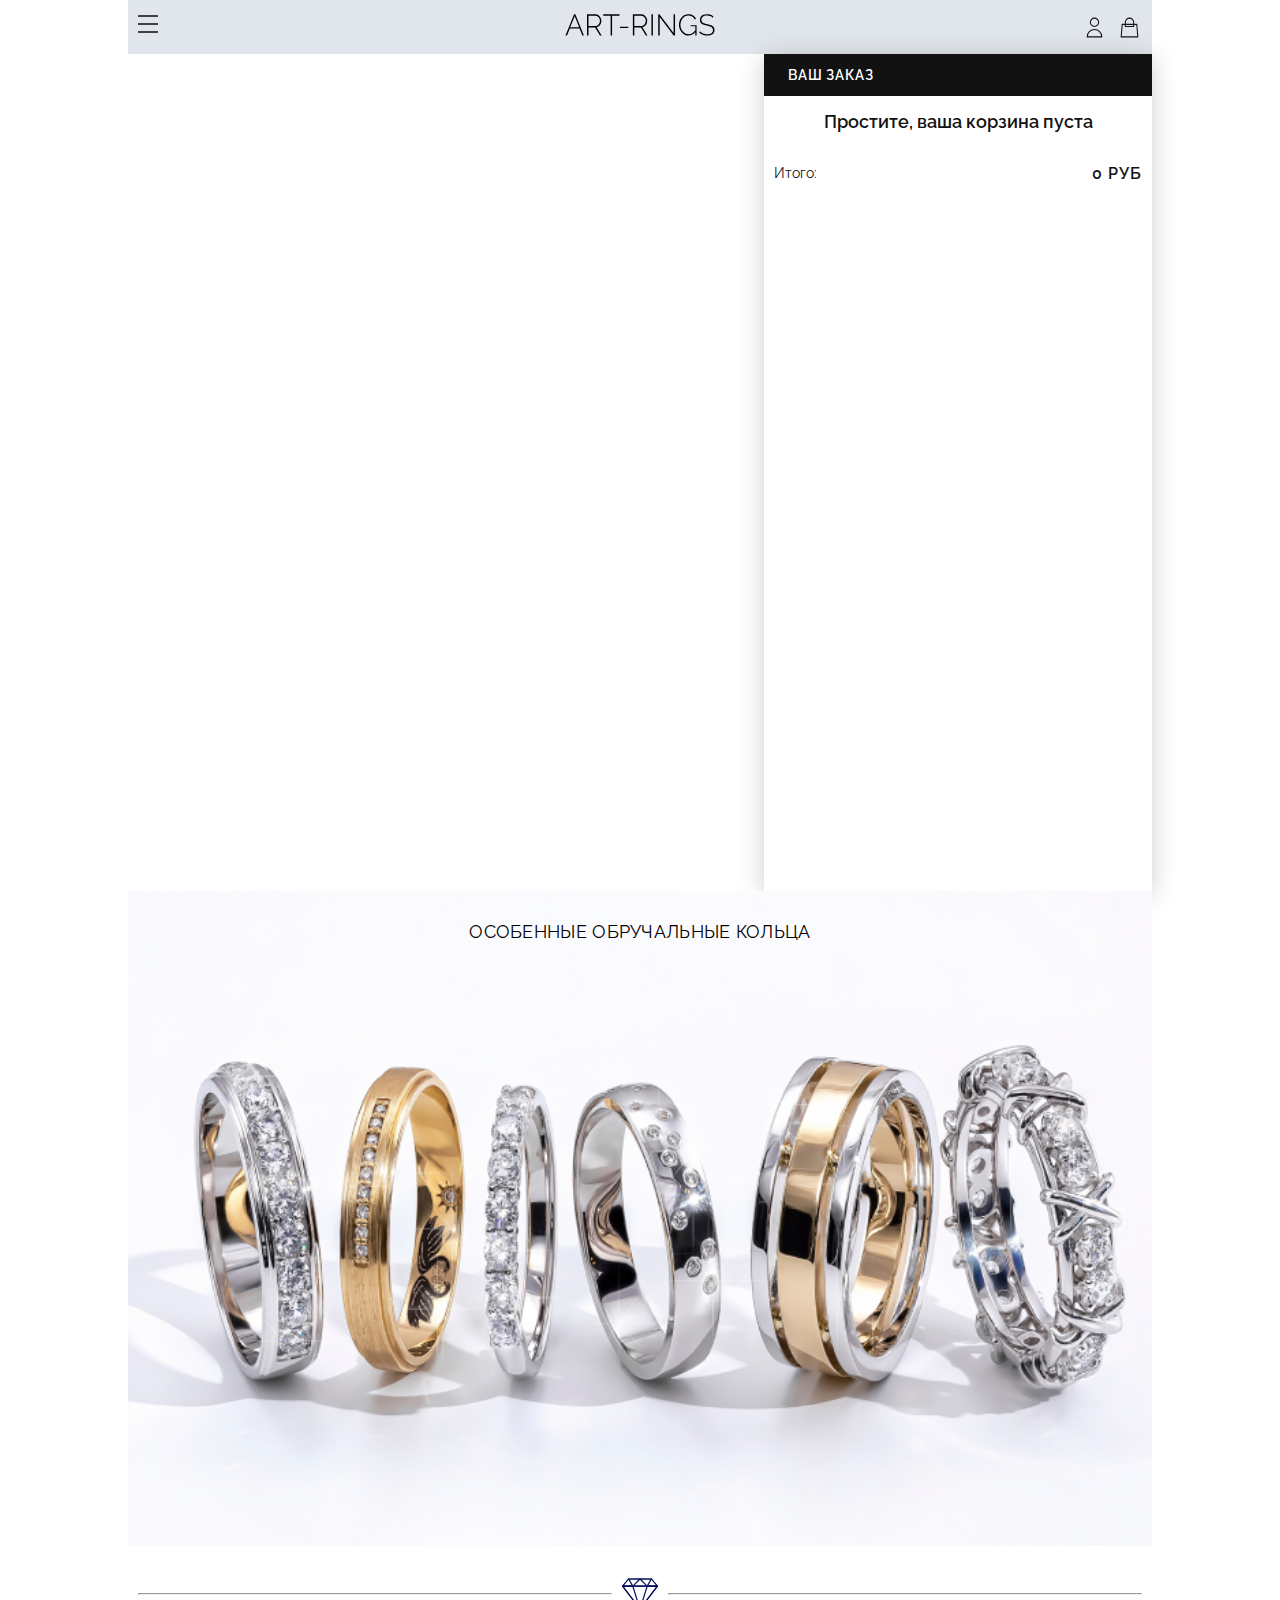
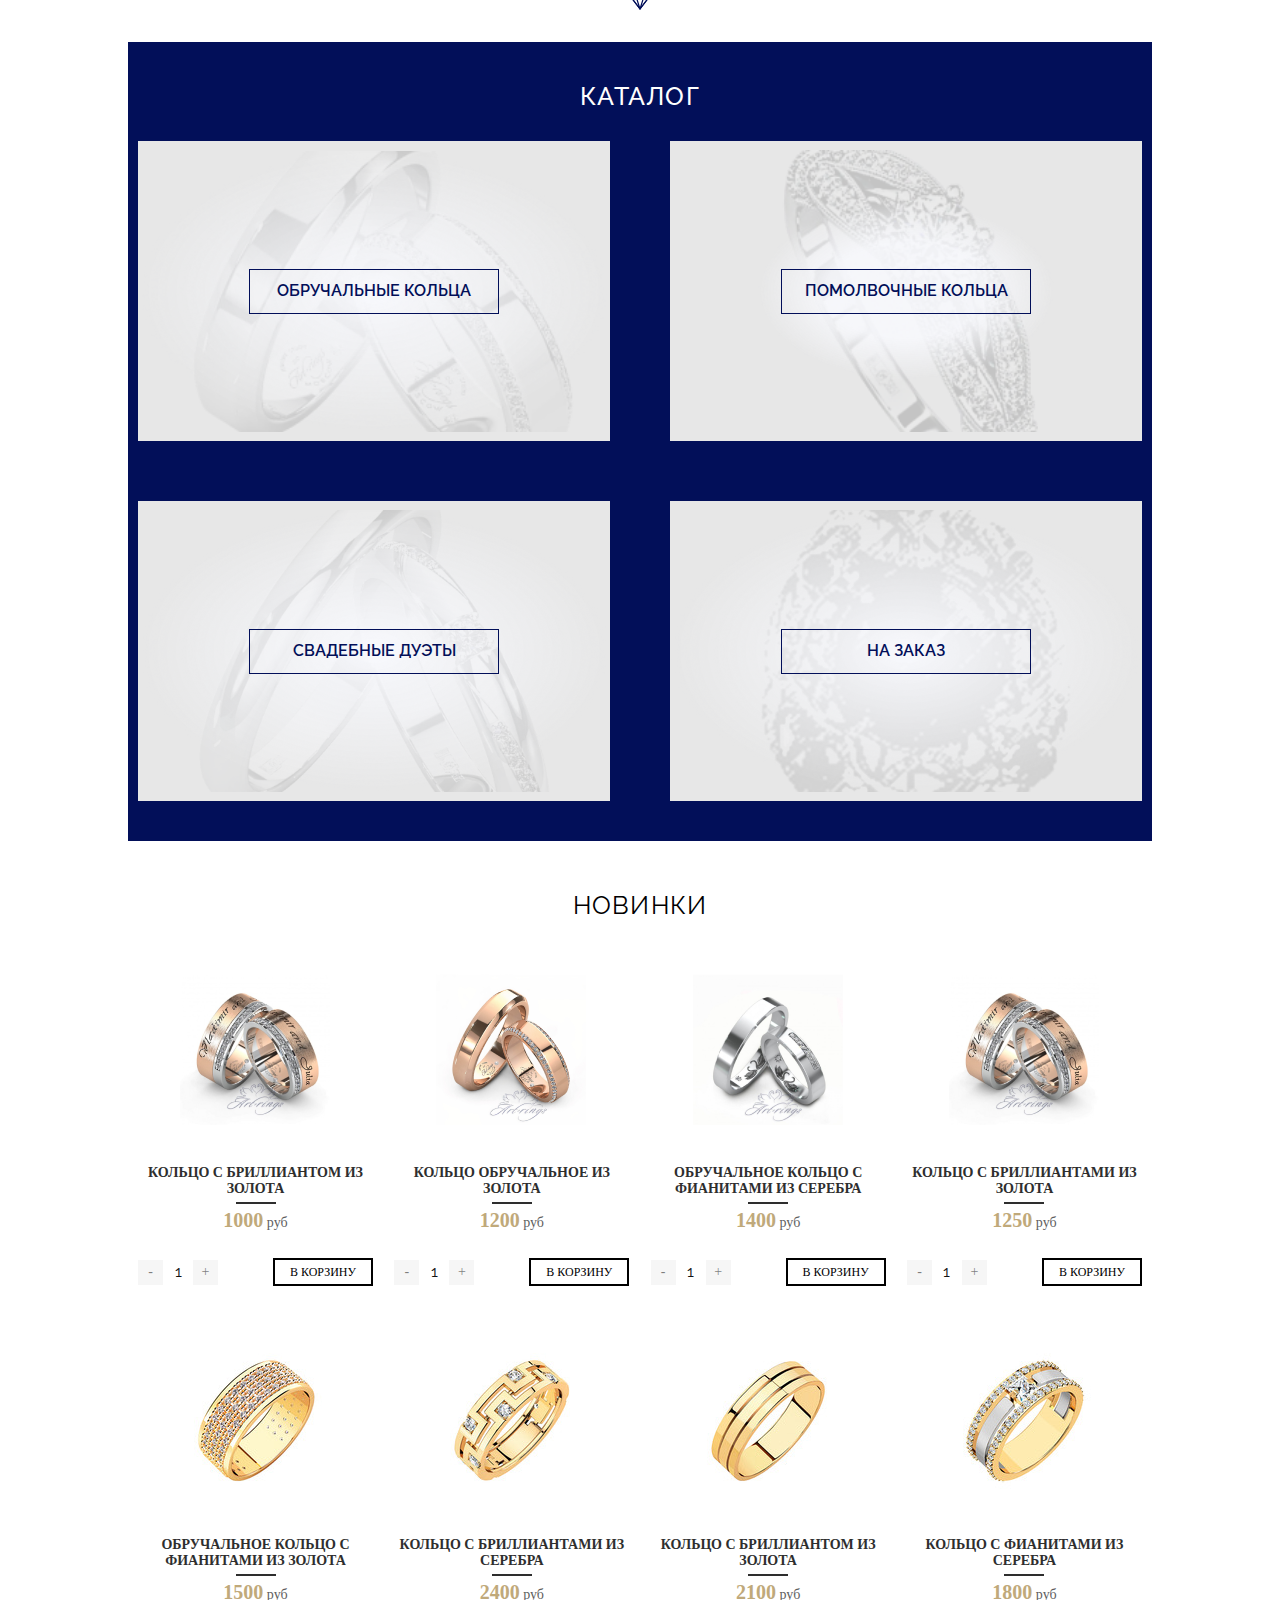
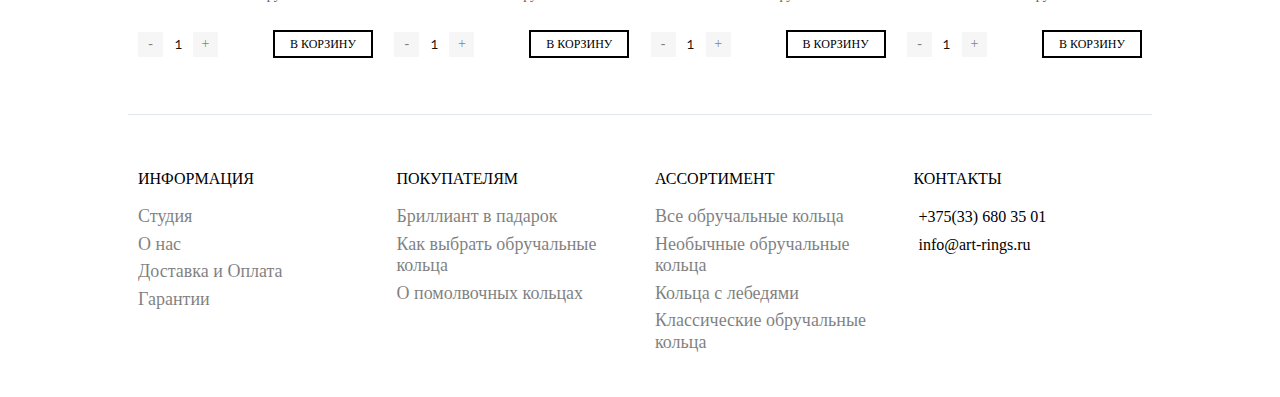
==== index.html @ 0808fa23 "creating a shopping cart" ====
<!DOCTYPE html>
<html lang="en">

<head>
    <meta charset="UTF-8">
    <meta http-equiv="X-UA-Compatible" content="IE=edge">
    <meta name="viewport" content="width=device-width, initial-scale=1.0">
    <title>Art-Rings</title>
    <link rel="stylesheet" href="css/normalize.css">
    <link rel="stylesheet" href="css/swiper-bundle.min.css">
    <link rel="stylesheet" href="css/index.css">
</head>

<body>
    <div class="wrapper">
        <header class="header">
            <div class="header__content">
                <div class="burger-menu">
                    <input id="menu-toggle" type="checkbox" />
                    <label class="menu-btn" for="menu-toggle">
                        <span></span>
                    </label>
                    <nav class="menubox">
                        <img src="img/icons/logoMenu.svg" alt="MenuLogo">
                        <ul>
                            <li><a class="menu-item" href="#">О нас</a></li>
                            <li><a class="menu-item" href="#">Доставка и оплата</a></li>
                            <li><a class="menu-item" href="#">Гарантии</a></li>
                            <li><a class="menu-item" href="#">Контакты</a></li>
                        </ul>
                    </nav>
                </div>
                <div class="header__item header__logo">
                    <img src="/img/icons/logo.svg" alt="Logo">
                </div>
                <div class="header__button">
                    <a href="##" class="user"></a>
                    <a href="##" class="cart"></a>
                </div>
            </div>
        </header>
        <main class="main">
            <div class="card__content">
                <h3 class="card__title">Ваш заказ</h3>
                <div class="card__body">
                    <p data-cart-empty class="cartEmpty">Простите, ваша корзина пуста</p>
                    <div class="card-wrapper">

                    </div>
                    <div class="card__total">
                        <p>Итого: </p><span class="total-price">0 руб</span>
                    </div>
                    <form action="#" id="order-form" class="card__checkout none">
                        <h3>Оформить заказ</h3>
                        <input type="text" placeholder="+375 (__) ___-__-__">
                        <button type="button" class="order__btn">Заказать</button>
                    </form>

                </div>
            </div>
            <div class="auto__form hidden form">
                <form class="auto__body form__body" action="POST">
                    <h2 class="form__title">Авторизация</h2>

                    <div class="input__error form_grup">
                        <input id="autoEmail" class="autoEmail form_input" placeholder=" " type="text">
                        <label for="autoEmail" class="form_label">Email</label>
                    </div>
                    <div class="input__error form_grup">
                        <input id="autoPwd" class="autoPwd form_input" placeholder=" " type="password">
                        <label for="autoPwd" class="form_label">Пароль</label>
                    </div>
                    <button class="btnReg form_button" id="btnAutoForm" type="button">Авторизоваться</button>
                    <button class="singUp form_button" id="singUp" type="button">Регистрация</button>
                </form>
            </div>
            <div class="reg__form hidden form">
                <form class="reg__body form__body" action="POST">
                    <h2 class="form__title">Регистрация</h2>

                    <div class="input__error form_grup">
                        <input id="regEmail" class="regEmail form_input" placeholder=" " type="text">
                        <label for="regEmail" class="form_label">Email</label>
                    </div>
                    <div class="input__error form_grup">
                        <input id="regName" class="regName form_input" placeholder=" " type="text">
                        <label for="regName" class="form_label">Имя</label>
                    </div>
                    <div class="input__error form_grup">
                        <input id="regTel" class="regTel form_input" placeholder=" " type="tel">
                        <label for="regTel" class="form_label">Телефон</label>
                    </div>
                    <div class="input__error form_grup">
                        <input id="regPwd" class="regPwd form_input" maxlength="18" placeholder=" " type="password">
                        <label for="regPwd" class="form_label">Пароль</label>
                    </div>
                    <div class="input__error form_grup">
                        <input id="regRepPwd" class="regRepPwd form_input" maxlength="18" placeholder=" " type="password">
                        <label for="regRepPwd" class="form_label">Пароль</label>
                    </div>
                    <div class="checkbox">
                        <input id="formAgreement" type="checkbox">
                        <label class="checkLabel" for="formAgreement">Я ознакомлен с </label><a href="#" class="link__condition" onclick="checkCondition()">Условием</a>
                    </div>
                    <button class="btnReg form_button" id="btnRegForm" type="button">Зарегистрироваться</button>
                </form>
            </div>
            <section class="hero">
                <h2>Oсобенные обручальные кольца</h2>
                <div class="swiper mySwiper">
                    <div class="swiper-wrapper">
                        <div class="swiper-slide">
                            <img src="img/slider/item1.jpg" alt="">
                        </div>
                        <div class="swiper-slide">
                            <img src="img/slider/item2.jpg" alt="">
                        </div>
                        <div class="swiper-slide">
                            <img src="img/slider/item3.jpg" alt="">
                        </div>
                        <div class="swiper-slide">
                            <img src="img/slider/item4.jpg" alt="">
                        </div>
                        <div class="swiper-slide">
                            <img src="img/slider/item5.jpg" alt="">
                        </div>
                    </div>
                    <div class="swiper-pagination"></div>
                </div>
            </section>
            <section class="catalog">
                <div class="catalog__briliant">
                    <hr>
                    <img src="/img/icons/briliant.svg" alt="">
                    <hr>
                </div>
                <div class="catalog__content">
                    <h2>каталог</h2>
                    <div id="catalog" class="catalog__block"></div>
                </div>
            </section>
            <section class="product">
                <div class="product__content">
                    <h2>НОВИНКИ</h2>
                    <div class="product__block" id="product"></div>
                </div>
            </section>
        </main>
        <footer class="footer">
            <div class="footer__content">
                <div class="footer__item">
                    <h2>ИНФОРМАЦИЯ</h2>
                    <ul>
                        <li> <a href="##">Студия</a></li>
                        <li> <a href="##">О нас</a></li>
                        <li> <a href="##">Доставка и Оплата</a></li>
                        <li> <a href="##">Гарантии</a></li>
                    </ul>
                </div>
                <div class="footer__item">
                    <h2>ПОКУПАТЕЛЯМ</h2>
                    <ul>
                        <li> <a href="##">Бриллиант в падарок</a> </li>
                        <li> <a href="##">Как выбрать обручальные кольца</a> </li>
                        <li> <a href="##">О помолвочных кольцах</a> </li>
                    </ul>
                </div>
                <div class="footer__item">
                    <h2>АССОРТИМЕНТ</h2>
                    <ul>
                        <li> <a href="##">Все обручальные кольца</a> </li>
                        <li> <a href="##">Необычные обручальные кольца</a> </li>
                        <li> <a href="##">Кольца с лебедями</a> </li>
                        <li> <a href="##">Классические обручальные кольца</a> </li>
                    </ul>
                </div>
                <div class="footer__item">
                    <h2>КОНТАКТЫ</h2>
                    <p>+375(33) 680 35 01</p>
                    <p>info@art-rings.ru</p>
                </div>
            </div>
        </footer>
    </div>

    <script src="js/jquery.min.js"></script>
    <script src="js/jquery.maskedinput.min.js"></script>
    <script src="js/valid.js"></script>
    <script src="components/catalog-item/cart-item.js"></script>
    <script src="components/catalog-item/catalog-item.js"></script>
    <script src="js/swiper-bundle.min.js"></script>
    <script src="js/counter.js"></script>
    <script src="js/cart.js"></script>
    <script src="js/toogleCartStatus.js"></script>
    <script src="/js/cartCalcPrice.js"></script>
    <script src="js/main.js"></script>
    <script>
        var swiper = new Swiper(".mySwiper", {
            spaceBetween: 30,
            centeredSlides: true,
            autoplay: {
                delay: 2500,
                disableOnInteraction: false,
            },
            pagination: {
                el: ".swiper-pagination",
                clickable: true,
                dynamicBullets: true,
            },
            navigation: {
                nextEl: ".swiper-button-next",
                prevEl: ".swiper-button-prev",
            },
        });
    </script>
</body>

</html>
---- css/index.css ----
@import url("https://fonts.googleapis.com/css2?family=Raleway&family=Spartan:wght@400;500&display=swap");
.card__content {
  max-width: 388px;
  height: 93vh;
  width: 100%;
  background: white;
  -webkit-box-shadow: 0px 4px 24px rgba(0, 0, 0, 0.2);
          box-shadow: 0px 4px 24px rgba(0, 0, 0, 0.2);
  margin-left: auto;
}

.card__content .card__title {
  background: #121212;
  font-family: 'Raleway', sans-serif;
  font-style: normal;
  font-weight: 600;
  font-size: 14px;
  line-height: 22px;
  letter-spacing: 0.06em;
  text-transform: uppercase;
  color: #ffffff;
  padding: 10px 0 10px 24px;
}

.card__content .card__body {
  padding: 5px 10px;
}

.card__content .card__info {
  display: -webkit-box;
  display: -ms-flexbox;
  display: flex;
  margin-top: 20px;
}

.card__content .card__info img {
  height: 104px;
}

.card__content .card__about {
  display: -webkit-box;
  display: -ms-flexbox;
  display: flex;
  -webkit-box-orient: vertical;
  -webkit-box-direction: normal;
      -ms-flex-direction: column;
          flex-direction: column;
  -webkit-box-pack: justify;
      -ms-flex-pack: justify;
          justify-content: space-between;
  padding: 12px 0;
  width: 100%;
}

.card__content .card__about p {
  font-family: 'Raleway', sans-serif;
  font-style: normal;
  font-weight: 400;
  font-size: 14px;
  line-height: 22px;
  color: #121212;
  opacity: 0.6;
}

.card__content .card__about .card__block-btn {
  display: -webkit-box;
  display: -ms-flexbox;
  display: flex;
}

.card__content .card__about .card__kol {
  text-align: center;
  width: 30px;
  font-style: normal;
  font-weight: 400;
  font-size: 16px;
  line-height: 22px;
  font-family: 'Raleway', sans-serif;
  color: #121212;
}

.card__content .card__about .card__about-btn {
  width: 25px;
  height: 25px;
  border: none;
  opacity: 0.5;
  -webkit-transition: all 0.2s ease;
  transition: all 0.2s ease;
}

.card__content .card__about .card__about-btn:hover {
  opacity: 1;
}

.card__content .card__about .card__block {
  display: -webkit-box;
  display: -ms-flexbox;
  display: flex;
  -webkit-box-pack: justify;
      -ms-flex-pack: justify;
          justify-content: space-between;
  -webkit-box-align: center;
      -ms-flex-align: center;
          align-items: center;
}

.card__content .card__about .delete {
  background: url(../img/icons/del.svg) center no-repeat;
  background-size: contain;
  width: 25px;
  height: 25px;
  border: none;
}

.card__content .card__about .card__about-price {
  font-style: normal;
  font-weight: 700;
  font-size: 14px;
  line-height: 22px;
  font-family: 'Raleway', sans-serif;
  color: #121212;
}

.card__content .cartEmpty {
  font-family: 'Raleway', sans-serif;
  font-style: normal;
  font-weight: 600;
  font-size: 18px;
  text-align: center;
  color: #121212;
  padding: 10px 0;
}

.card__content .card__total {
  display: -webkit-box;
  display: -ms-flexbox;
  display: flex;
  -webkit-box-pack: justify;
      -ms-flex-pack: justify;
          justify-content: space-between;
  margin-top: 20px;
}

.card__content .card__total p {
  font-family: 'Raleway', sans-serif;
  font-style: normal;
  font-weight: 400;
  font-size: 14px;
  line-height: 22px;
  color: #121212;
}

.card__content .card__total span {
  font-family: 'Raleway', sans-serif;
  font-style: normal;
  font-weight: 600;
  font-size: 16px;
  line-height: 24px;
  text-align: right;
  letter-spacing: 0.06em;
  text-transform: uppercase;
  color: #121212;
}

.card__content h3 {
  font-family: 'Spartan';
  font-style: normal;
  font-weight: 600;
  font-size: 12px;
  line-height: 18px;
  letter-spacing: 0.06em;
  text-transform: uppercase;
  color: #121212;
}

.card__content input {
  background: #F8F8F8;
  border: none;
  padding: 10px;
  margin-top: 10px;
}

.card__content .order__btn {
  border-radius: 5px;
  border: none;
  width: 150px;
  padding: 10px 25px;
  margin-top: 20px;
  cursor: pointer;
  font-family: 'Spartan';
  font-size: 13px;
  letter-spacing: 0.06em;
  text-transform: uppercase;
  color: #f3f3f3;
  opacity: 0.9;
  background: #121212;
  -webkit-transition: all 0.2s ease-in;
  transition: all 0.2s ease-in;
}

.card__content .order__btn:hover {
  background: #505050;
}

.card__checkout {
  margin-top: 50px;
  display: -webkit-box;
  display: -ms-flexbox;
  display: flex;
  -webkit-box-orient: vertical;
  -webkit-box-direction: normal;
      -ms-flex-direction: column;
          flex-direction: column;
}

.wrapper {
  display: -webkit-box;
  display: -ms-flexbox;
  display: flex;
  -webkit-box-orient: vertical;
  -webkit-box-direction: normal;
      -ms-flex-direction: column;
          flex-direction: column;
  min-height: 100%;
  max-width: 1024px;
  margin: 0 auto;
}

.lock {
  overflow-y: hidden;
}

.none {
  display: none;
}

.hidden {
  opacity: 0;
  visibility: hidden;
}

.header {
  width: 100%;
}

.header .header__content {
  background: #9eafc250;
  display: -webkit-box;
  display: -ms-flexbox;
  display: flex;
  -webkit-box-pack: justify;
      -ms-flex-pack: justify;
          justify-content: space-between;
  -webkit-box-align: center;
      -ms-flex-align: center;
          align-items: center;
  padding: 5px 10px;
}

.header .burger-menu {
  width: 60px;
}

.header .burger-menu .menu-btn {
  display: block;
  width: 26px;
  height: 26px;
  cursor: pointer;
  z-index: 5;
}

.header .burger-menu img {
  width: 130px;
}

.header .burger-menu .menu-btn > span,
.header .burger-menu .menu-btn > span::before,
.header .burger-menu .menu-btn > span::after {
  display: block;
  position: absolute;
  width: 20px;
  height: 2px;
  background-color: #414141;
  -webkit-transition-duration: .25s;
          transition-duration: .25s;
  z-index: 5;
}

.header .burger-menu .menu-btn > span::before {
  content: '';
  top: -8px;
}

.header .burger-menu .menu-btn > span::after {
  content: '';
  top: 8px;
}

.header .burger-menu .menubox {
  display: -webkit-box;
  display: -ms-flexbox;
  display: flex;
  -webkit-box-orient: vertical;
  -webkit-box-direction: normal;
      -ms-flex-direction: column;
          flex-direction: column;
  -webkit-box-align: center;
      -ms-flex-align: center;
          align-items: center;
  position: fixed;
  visibility: hidden;
  top: 0;
  left: -100%;
  width: 100%;
  height: 100%;
  margin: 0;
  padding: 50px 0 80px;
  list-style: none;
  background-color: #ECEFF1;
  -webkit-box-shadow: 1px 0px 6px rgba(0, 0, 0, 0.2);
          box-shadow: 1px 0px 6px rgba(0, 0, 0, 0.2);
  -webkit-transition-duration: .25s;
          transition-duration: .25s;
  z-index: 4;
}

.header .burger-menu ul {
  padding: 20px 0;
}

.header .burger-menu .menu-item {
  display: block;
  padding: 12px 24px;
  color: #333;
  font-size: 22px;
  font-weight: 500;
  text-decoration: none;
  -webkit-transition-duration: .25s;
          transition-duration: .25s;
  text-align: center;
  font-family: 'Raleway', sans-serif;
}

.header .burger-menu #menu-toggle {
  opacity: 0;
}

.header .burger-menu #menu-toggle:checked ~ .menu-btn > span {
  -webkit-transform: rotate(45deg);
          transform: rotate(45deg);
}

.header .burger-menu #menu-toggle:checked ~ .menu-btn > span::before {
  top: 0;
  -webkit-transform: rotate(0);
          transform: rotate(0);
}

.header .burger-menu #menu-toggle:checked ~ .menu-btn > span::after {
  top: 0;
  -webkit-transform: rotate(90deg);
          transform: rotate(90deg);
}

.header .burger-menu #menu-toggle:checked ~ .menubox {
  visibility: visible;
  left: 0;
}

.header .header__logo img {
  width: 150px;
}

.header .header__button {
  width: 60px;
  display: -webkit-box;
  display: -ms-flexbox;
  display: flex;
  -webkit-box-align: center;
      -ms-flex-align: center;
          align-items: center;
  -webkit-box-pack: end;
      -ms-flex-pack: end;
          justify-content: flex-end;
}

.header .header__button a {
  display: inline-block;
  width: 25px;
  height: 25px;
  background: none;
  border: none;
  cursor: pointer;
}

.header .header__button .user {
  margin-right: 10px;
  background: url(../img/icons/user.svg) center no-repeat;
  background-size: contain;
}

.header .header__button .cart {
  background: url(../img/icons/bag.svg) center no-repeat;
  background-size: contain;
}

.main {
  -webkit-box-flex: 1;
      -ms-flex: 1 1 auto;
          flex: 1 1 auto;
  width: 100%;
  margin: 0 auto;
}

.main .form {
  position: fixed;
  top: 0;
  left: 0;
  width: 100%;
  height: 100%;
  background-color: rgba(0, 0, 0, 0.9);
  display: -webkit-box;
  display: -ms-flexbox;
  display: flex;
  -webkit-box-align: center;
  -ms-flex-align: center;
  align-items: center;
  -webkit-box-pack: center;
  -ms-flex-pack: center;
  justify-content: center;
  -webkit-transition: 0.3s;
  transition: 0.3s;
  padding: 0 10px;
  z-index: 7;
  margin: auto;
}

.main .form__body {
  max-width: 340px;
  width: 100%;
  padding: 32px;
  border-radius: 10px;
  -webkit-box-shadow: 0 4px 16px #d1d1d1;
          box-shadow: 0 4px 16px #d1d1d1;
  font-family: sans-serif;
  letter-spacing: 1px;
  background: #e4e4e4;
}

.main .form__title {
  padding: 0 0 30px 0;
  color: #272727;
  letter-spacing: 1px;
  text-shadow: 1px 1px 0px rgba(218, 218, 218, 0.25);
  font-size: 28px;
  text-align: center;
}

.main .form_input {
  width: 100%;
  padding: 0 0 5px 0;
  border: none;
  border-bottom: 1.5px solid #272727;
  background-color: transparent;
  outline: none;
  font-size: 17px;
  -webkit-transition: 0.3s;
  transition: 0.3s;
}

.main .form_input:focus {
  border-bottom: 1px solid #1a73a8;
}

.main .form_grup {
  position: relative;
  margin-bottom: 30px;
}

.main .form_label {
  position: absolute;
  top: 0;
  left: 0;
  z-index: 1;
  color: #272727;
  -webkit-transition: 0.3s;
  transition: 0.3s;
}

.main .form_input:focus ~ .form_label,
.main .form_input:not(:placeholder-shown) ~ .form_label {
  top: -18px;
  font-size: 12px;
  color: #4b4b4b;
}

.main .checkbox {
  display: -webkit-box;
  display: -ms-flexbox;
  display: flex;
  -webkit-box-align: center;
      -ms-flex-align: center;
          align-items: center;
  margin-bottom: 30px;
  width: 270px;
}

.main input[type="checkbox"] {
  display: none;
}

.main .checkLabel {
  display: -webkit-box;
  display: -ms-flexbox;
  display: flex;
  -webkit-box-align: center;
      -ms-flex-align: center;
          align-items: center;
  font-size: 16px;
  cursor: pointer;
  position: relative;
  color: #272727;
  margin-left: 27px;
  margin-right: 5px;
}

.main .link__condition {
  color: #0071f0;
  -webkit-transition: color 0.2s ease-in-out;
  transition: color 0.2s ease-in-out;
  font-size: 16px;
  font-weight: 600;
  margin-left: 5px;
  padding-bottom: 2px;
  position: relative;
}

.main .checkLabel::before {
  content: "";
  position: absolute;
  display: -webkit-inline-box;
  display: -ms-inline-flexbox;
  display: inline-flex;
  -webkit-box-align: start;
      -ms-flex-align: start;
          align-items: flex-start;
  width: 16px;
  height: 16px;
  background: white;
  left: -24px;
  border-radius: 2px;
  border: 3px solid #8983dd;
  background-repeat: no-repeat;
  background-position: center center;
  -webkit-transition: all 0.3s ease;
  transition: all 0.3s ease;
}

.main input[type=checkbox]:checked + .checkLabel::before {
  content: "";
  border-color: #0071f0;
  background-color: #0071f0;
  background-image: url(../img/icons/tick-mark.png);
  background-size: cover;
}

.main .checkbox._error .checkLabel::before {
  -webkit-box-shadow: 0 0 4px 2px #e45151;
          box-shadow: 0 0 4px 2px #e45151;
  border: 3px solid #e45151;
}

.main .form_button {
  width: 100%;
  padding: 10px 20px;
  border: none;
  border-radius: 5px;
  font-family: sans-serif;
  letter-spacing: 1px;
  font-size: 16xp;
  color: #fff;
  background-color: #0071f0;
  outline: none;
  cursor: pointer;
  -webkit-transition: 0.3s;
  transition: 0.3s;
  margin-top: 0px;
}

.main .form_button:focus,
.main .form_button:hover {
  background-color: rgba(0, 113, 240, 0.7);
}

.main .form .singUp {
  margin-top: 15px;
  background-color: #757575;
}

.main .form .singUp:hover,
.main .form .singUp:focus {
  background-color: rgba(117, 117, 117, 0.7);
}

.main .message {
  color: #ec5f5f;
  font-size: 14px;
  padding: 5px 0;
}

.main .hero {
  padding: 30px 0 0;
  height: 100%;
  background: url(../img/mainbg.png) center no-repeat;
  background-size: cover;
  height: 655px;
}

.main .hero h2 {
  text-align: center;
  font-family: Raleway;
  font-style: normal;
  font-weight: normal;
  font-size: 18px;
  line-height: 22px;
  letter-spacing: 0.3px;
  text-transform: uppercase;
  color: #000000;
  margin-bottom: 20px;
}

.main .hero .swiper {
  width: 100%;
  height: 100%;
  display: none;
}

.main .hero .swiper-wrapper {
  width: 100%;
}

.main .hero .swiper-slide {
  text-align: center;
  font-size: 18px;
  background: #fff;
  display: -webkit-box;
  display: -ms-flexbox;
  display: flex;
  -webkit-box-pack: center;
  -ms-flex-pack: center;
  justify-content: center;
  -webkit-box-align: center;
  -ms-flex-align: center;
  align-items: center;
}

.main .hero .swiper-pagination-bullet {
  background: #d30707;
  opacity: 1;
}

.main .hero .swiper-pagination-bullet-active {
  background: white;
}

.main .hero .swiper-slide img {
  display: block;
  width: 400px;
  height: 400px;
  -o-object-fit: cover;
     object-fit: cover;
}

@media all and (max-width: 415px) {
  .main .hero .swiper {
    display: block;
    height: 300px !important;
  }
}

.main .catalog .catalog__briliant {
  display: -webkit-box;
  display: -ms-flexbox;
  display: flex;
  -webkit-box-pack: center;
      -ms-flex-pack: center;
          justify-content: center;
  -webkit-box-align: center;
      -ms-flex-align: center;
          align-items: center;
  margin-top: 30px;
  padding: 0 10px;
}

.main .catalog .catalog__briliant hr {
  height: 0.5px;
  background: black;
  width: 100%;
}

.main .catalog .catalog__briliant img {
  padding: 0 10px;
}

.main .catalog .catalog__content {
  padding: 40px 0;
  margin-top: 30px;
  background: #020F59;
}

.main .catalog .catalog__content h2 {
  font-family: 'Raleway', sans-serif;
  font-style: normal;
  font-weight: 500;
  font-size: 25px;
  line-height: 29px;
  text-align: center;
  letter-spacing: 0.05em;
  color: #FFFFFF;
  text-transform: uppercase;
  margin-bottom: 30px;
}

.main .catalog .catalog__content .catalog__block {
  display: -ms-grid;
  display: grid;
  -ms-grid-columns: (minmax(300px, 1fr))[auto-fit];
      grid-template-columns: repeat(auto-fit, minmax(300px, 1fr));
  gap: 60px;
  padding: 0 10px;
}

.main .catalog .catalog__content .catalog__block .catalog__item {
  height: 300px;
  display: -webkit-box;
  display: -ms-flexbox;
  display: flex;
}

.main .catalog .catalog__content .catalog__block .catalog__item .catalog__btn {
  margin: auto;
  height: 45px;
  width: 250px;
  border: 1px solid #020F59;
  display: -webkit-box;
  display: -ms-flexbox;
  display: flex;
  -webkit-box-align: center;
      -ms-flex-align: center;
          align-items: center;
  -webkit-box-pack: center;
      -ms-flex-pack: center;
          justify-content: center;
  font-family: 'Raleway', sans-serif;
  font-weight: 600;
  font-size: 16px;
  line-height: 22px;
  color: #020F59;
  -webkit-transition: all 0.3s ease;
  transition: all 0.3s ease;
}

.main .catalog .catalog__content .catalog__block .catalog__item .catalog__btn:hover {
  background: #2F41AA;
  color: #FFFFFF;
}

.main .product {
  padding: 50px 0 0;
}

.main .product h2 {
  font-family: Raleway;
  font-style: normal;
  font-weight: normal;
  font-size: 25px;
  line-height: 29px;
  text-align: center;
  letter-spacing: 0.05em;
  color: #000000;
}

.main .product .product__content .product__block {
  display: -ms-grid;
  display: grid;
  -ms-grid-columns: (minmax(160px, 235px))[auto-fill];
      grid-template-columns: repeat(auto-fill, minmax(160px, 235px));
  -webkit-box-pack: justify;
      -ms-flex-pack: justify;
          justify-content: space-between;
  gap: 10px;
  padding: 0 10px;
  margin-top: 30px;
}

.main .product .product__content .product-wrap {
  min-width: 160px;
  width: 100%;
  margin: 0 auto;
  background: white;
  padding: 0 0 20px;
  text-align: center;
  font-size: 14px;
  display: -webkit-box;
  display: -ms-flexbox;
  display: flex;
  -webkit-box-orient: vertical;
  -webkit-box-direction: normal;
      -ms-flex-direction: column;
          flex-direction: column;
  -webkit-box-align: center;
      -ms-flex-align: center;
          align-items: center;
  -webkit-box-pack: justify;
      -ms-flex-pack: justify;
          justify-content: space-between;
  position: relative;
}

.main .product .product__content .product-item {
  position: relative;
  overflow: hidden;
  height: 200px;
  display: -webkit-box;
  display: -ms-flexbox;
  display: flex;
}

.main .product .product__content .product-wrap img {
  margin: auto;
}

.main .product .product__content .product-title {
  color: #5e5e5e;
}

.main .product .product__content .product-title a {
  text-decoration: none;
  color: #2e2e2e;
  font-weight: 600;
  margin: 15px 0 5px;
  padding-bottom: 7px;
  display: block;
  position: relative;
  -webkit-transition: .3s ease-in-out;
  transition: .3s ease-in-out;
  text-transform: uppercase;
}

.main .product .product__content .product-title a:after {
  content: "";
  position: absolute;
  width: 40px;
  height: 2px;
  background: #2e2e2e;
  left: 50%;
  margin-left: -20px;
  bottom: 0;
  -webkit-transition: .3s ease-in-out;
  transition: .3s ease-in-out;
}

.main .product .product__content .product-title a:hover {
  color: #c0a97a;
}

.main .product .product__content .product-title:hover a:after {
  background: #c0a97a;
}

.main .product .product__content .product-price {
  font-size: 20px;
  color: #c0a97a;
  font-weight: 700;
}

.main .product .product__content .product__footer {
  display: -webkit-box;
  display: -ms-flexbox;
  display: flex;
  -webkit-box-pack: justify;
      -ms-flex-pack: justify;
          justify-content: space-between;
  -webkit-box-align: center;
      -ms-flex-align: center;
          align-items: center;
  width: 100%;
  margin-top: 20px;
}

.main .product .product__content .counter-wrapper {
  display: -webkit-box;
  display: -ms-flexbox;
  display: flex;
  -webkit-box-align: center;
      -ms-flex-align: center;
          align-items: center;
}

.main .product .product__content .counter-wrapper .items__control {
  width: 25px;
  height: 25px;
  border: none;
  opacity: 0.5;
  -webkit-transition: all 0.2s ease;
  transition: all 0.2s ease;
}

.main .product .product__content .counter-wrapper .items__control:hover {
  opacity: 1;
}

.main .product .product__content .items__current {
  text-align: center;
  width: 30px;
  font-style: normal;
  font-weight: 400;
  font-size: 16px;
  line-height: 22px;
  font-family: 'Raleway', sans-serif;
  color: #121212;
}

.main .product .product__content .button {
  text-decoration: none;
  color: #000000;
  font-size: 12px;
  width: 140px;
  height: 40px;
  line-height: 40px;
  border: 2px solid #000000;
  -webkit-transition: .3s ease-in-out;
  transition: .3s ease-in-out;
  text-transform: uppercase;
  padding: 5px 15px;
}

.main .product .product__content .button:hover {
  background: black;
  border: 2px solid #000000;
  color: #FFFFFF;
}

.footer {
  margin-top: 30px;
  border-top: 1px solid #9eafc250;
}

.footer h2 {
  font-weight: 300;
  font-size: 16px;
  padding: 15px 0;
  color: #000000;
}

.footer .footer__content {
  display: -ms-grid;
  display: grid;
  -ms-grid-columns: (minmax(200px, 1fr))[auto-fit];
      grid-template-columns: repeat(auto-fit, minmax(200px, 1fr));
  grid-gap: 30px;
  padding: 40px 10px;
}

.footer .footer__content ul li {
  padding: 3px 0;
}

.footer .footer__content ul li a {
  font-weight: 300;
  font-size: 18px;
  line-height: 120%;
  color: #000000;
  opacity: 0.5;
  -webkit-transition: all 0.3s ease;
  transition: all 0.3s ease;
}

.footer .footer__content ul li a:hover {
  opacity: 1;
}

.footer .footer__content p {
  padding: 5px;
}

@media screen and (max-width: 825px) {
  .footer .footer__item {
    text-align: center;
  }
}

@media all and (max-width: 501px) {
  .main .product .product__content .product__block {
    display: -ms-grid;
    display: grid;
    -ms-grid-columns: (minmax(180px, 1fr))[auto-fill];
        grid-template-columns: repeat(auto-fill, minmax(180px, 1fr));
    gap: 5px;
    padding: 0 10px;
  }
  .main .product .product__content .product-wrap {
    min-width: 180px;
  }
  .main .product .product__content .product-title a {
    font-weight: 500;
    font-size: 12px;
  }
  .main .product .product__content .product-price {
    font-size: 18px;
  }
}

@media all and (max-width: 415px) {
  .main .hero {
    background: none;
    height: 400px;
  }
}
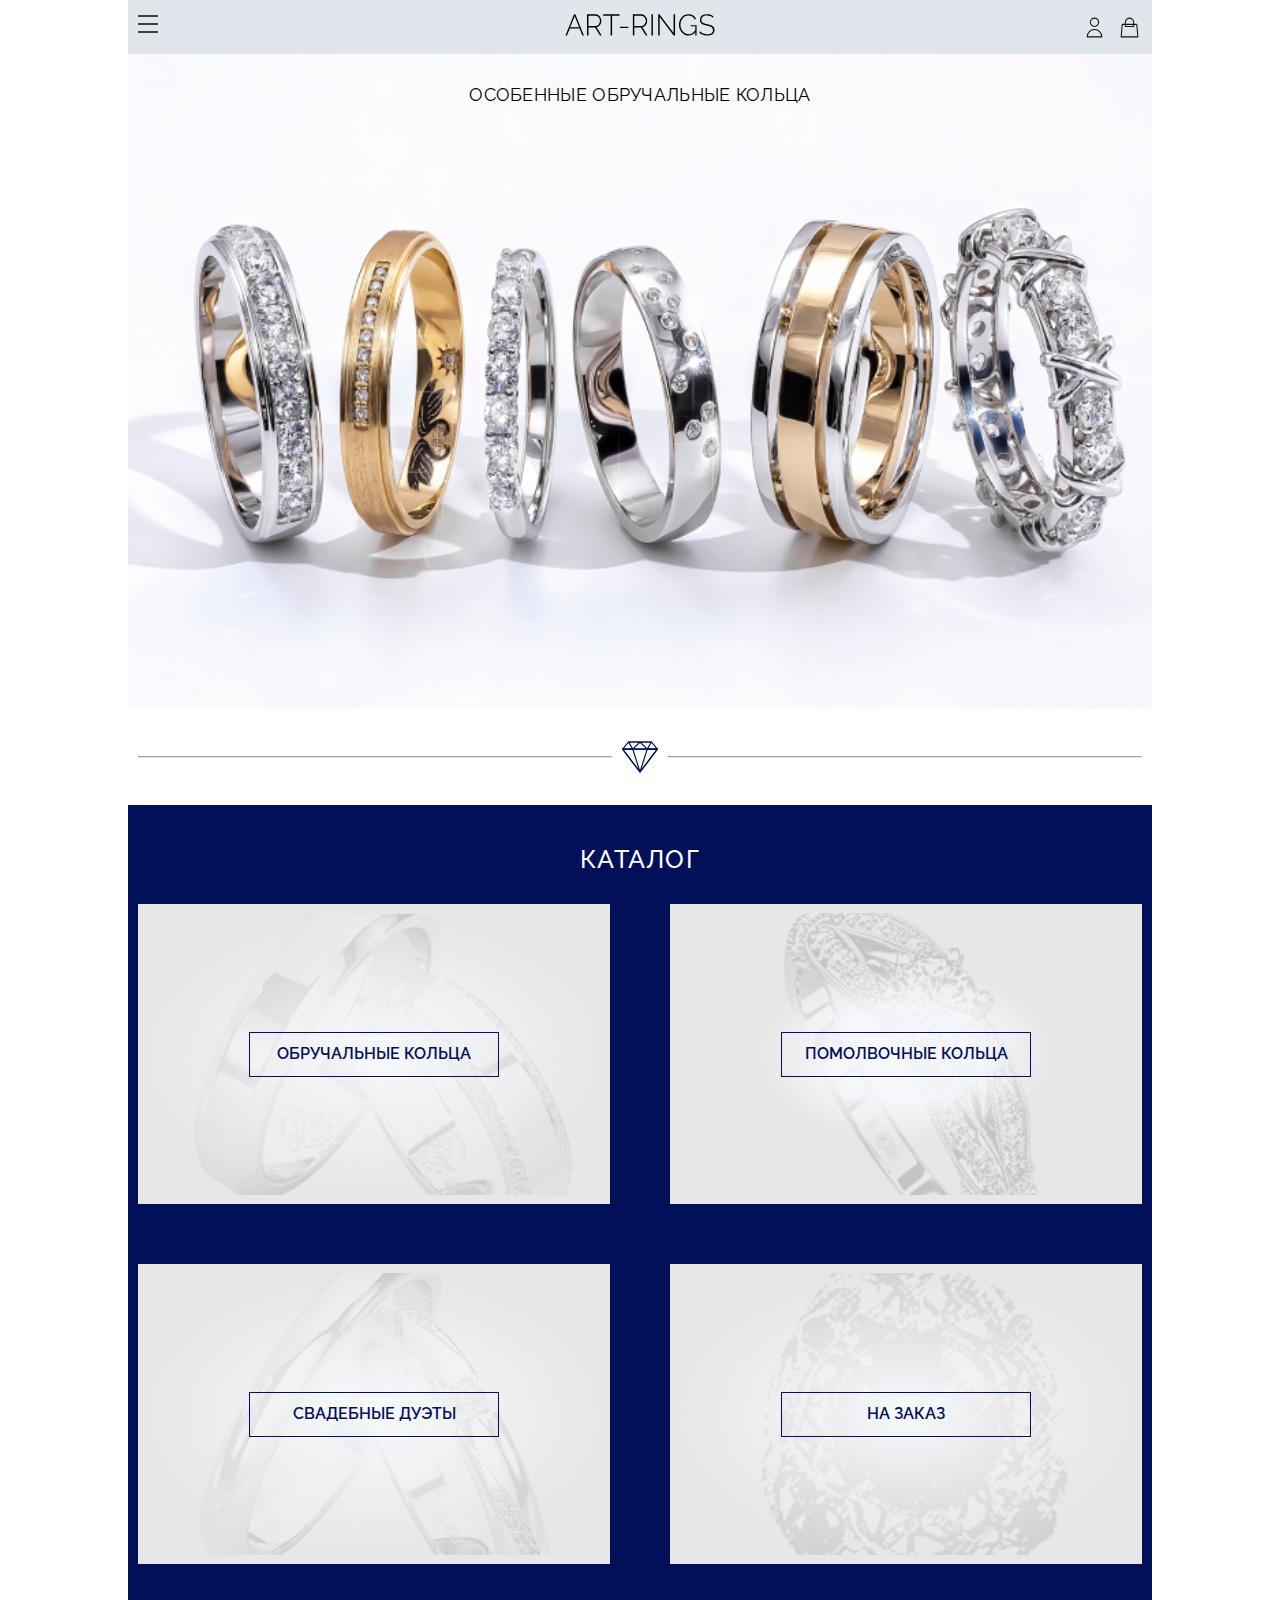
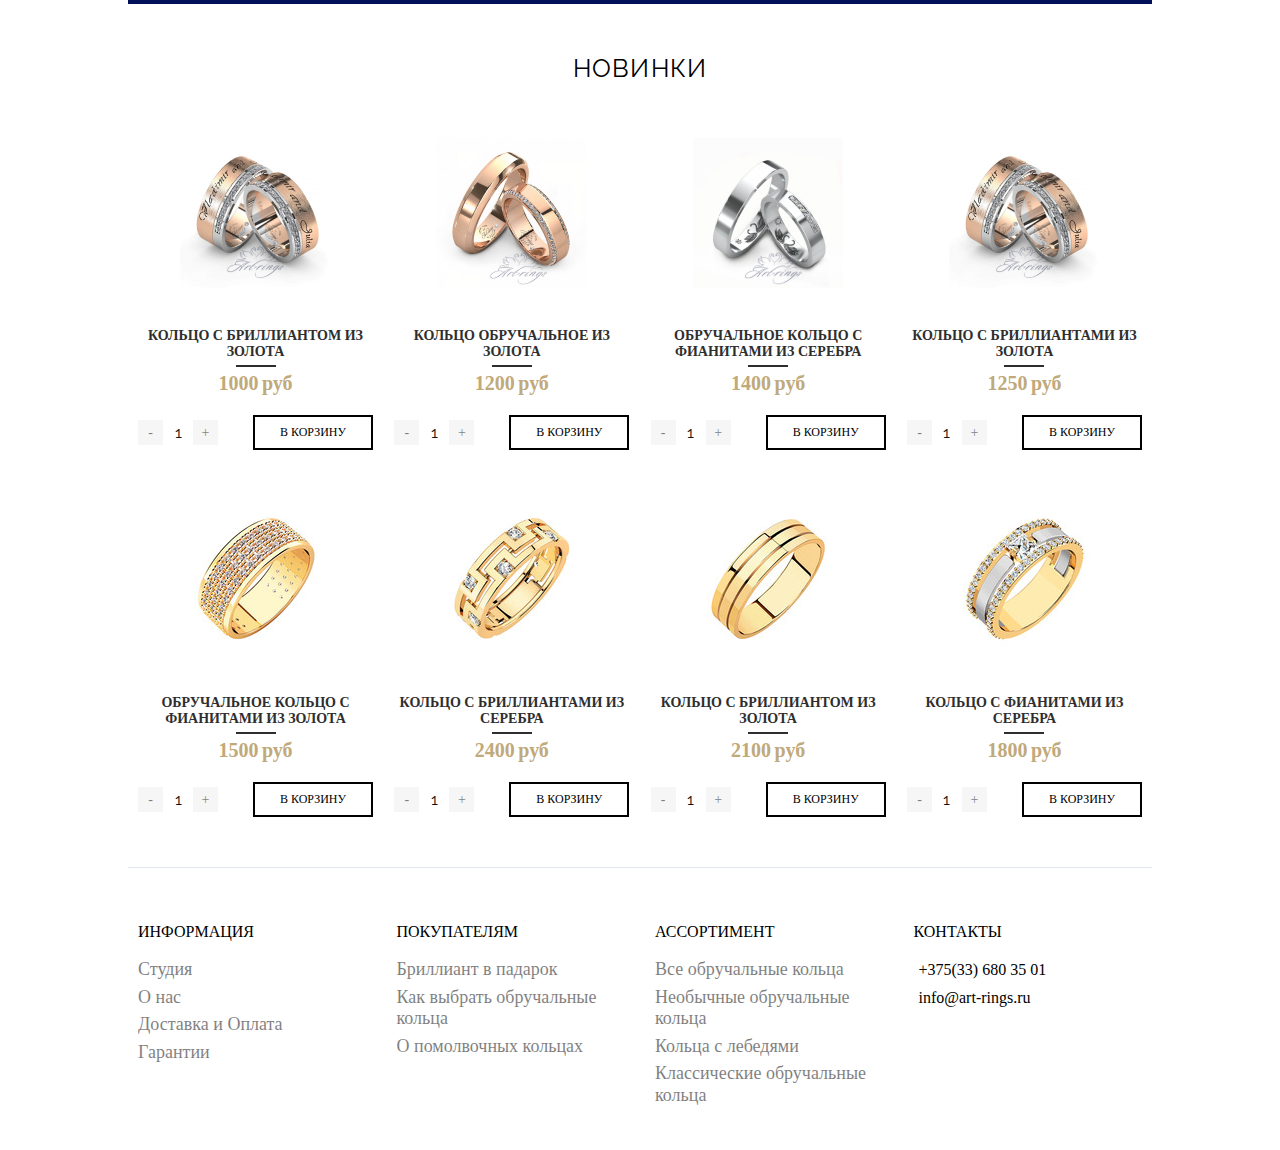
==== commit e80215d8: "website shopping cart development" ====
--- a/index.html
+++ b/index.html
@@ -40,6 +40,7 @@
             </div>
         </header>
         <main class="main">
+
             <div class="card__content">
                 <h3 class="card__title">Ваш заказ</h3>
                 <div class="card__body">
@@ -48,7 +49,8 @@
 
                     </div>
                     <div class="card__total">
-                        <p>Итого: </p><span class="total-price">0 руб</span>
+                        <p>Итого: </p>
+                        <p><span class="total-price">0</span> <span class="total__currency">руб</span></p>
                     </div>
                     <form action="#" id="order-form" class="card__checkout none">
                         <h3>Оформить заказ</h3>
@@ -58,6 +60,7 @@
 
                 </div>
             </div>
+
             <div class="auto__form hidden form">
                 <form class="auto__body form__body" action="POST">
                     <h2 class="form__title">Авторизация</h2>
@@ -189,10 +192,11 @@
     <script src="components/catalog-item/cart-item.js"></script>
     <script src="components/catalog-item/catalog-item.js"></script>
     <script src="js/swiper-bundle.min.js"></script>
+    <script src="js/cartCalcPrice.js"></script>
     <script src="js/counter.js"></script>
     <script src="js/cart.js"></script>
     <script src="js/toogleCartStatus.js"></script>
-    <script src="/js/cartCalcPrice.js"></script>
+
     <script src="js/main.js"></script>
     <script>
         var swiper = new Swiper(".mySwiper", {
--- a/css/index.css
+++ b/css/index.css
@@ -6,7 +6,12 @@
   background: white;
   -webkit-box-shadow: 0px 4px 24px rgba(0, 0, 0, 0.2);
           box-shadow: 0px 4px 24px rgba(0, 0, 0, 0.2);
-  margin-left: auto;
+  position: absolute;
+  top: -100%;
+  right: 0;
+  -webkit-transition: all 0.5s ease-in;
+  transition: all 0.5s ease-in;
+  z-index: 5;
 }
 
 .card__content .card__title {
@@ -158,7 +163,6 @@
   line-height: 24px;
   text-align: right;
   letter-spacing: 0.06em;
-  text-transform: uppercase;
   color: #121212;
 }
 
@@ -202,6 +206,10 @@
   background: #505050;
 }
 
+.card__content.active {
+  top: 0;
+}
+
 .card__checkout {
   margin-top: 50px;
   display: -webkit-box;
@@ -410,6 +418,7 @@
           flex: 1 1 auto;
   width: 100%;
   margin: 0 auto;
+  position: relative;
 }
 
 .main .form {
@@ -868,7 +877,8 @@
   background: #c0a97a;
 }
 
-.main .product .product__content .product-price {
+.main .product .product__content .product-price,
+.main .product .product__content .product__currency {
   font-size: 20px;
   color: #c0a97a;
   font-weight: 700;
@@ -925,13 +935,13 @@
   text-decoration: none;
   color: #000000;
   font-size: 12px;
-  width: 140px;
-  height: 40px;
-  line-height: 40px;
+  width: 120px;
+  height: 35px;
   border: 2px solid #000000;
   -webkit-transition: .3s ease-in-out;
   transition: .3s ease-in-out;
   text-transform: uppercase;
+  background: none;
   padding: 5px 15px;
 }
 
@@ -1006,7 +1016,8 @@
     font-weight: 500;
     font-size: 12px;
   }
-  .main .product .product__content .product-price {
+  .main .product .product__content .product-price,
+  .main .product .product__content .product__currency {
     font-size: 18px;
   }
 }
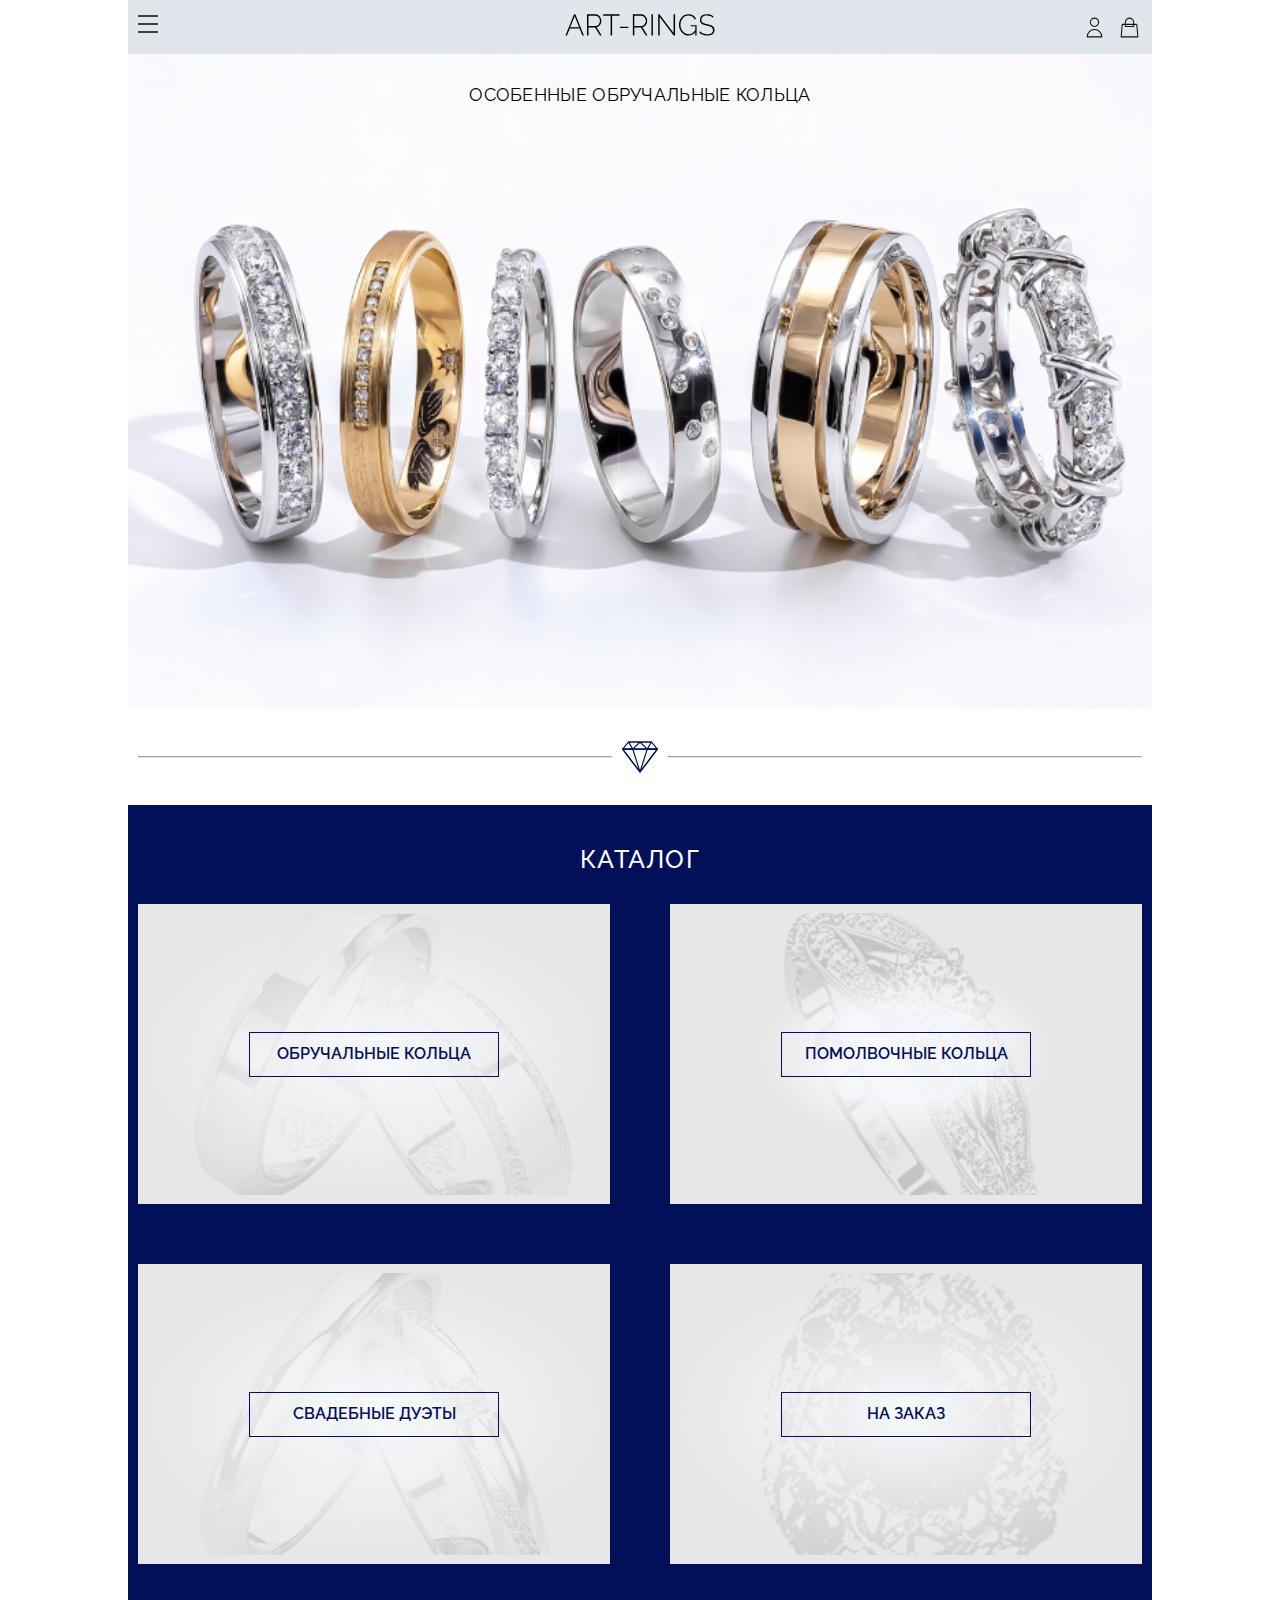
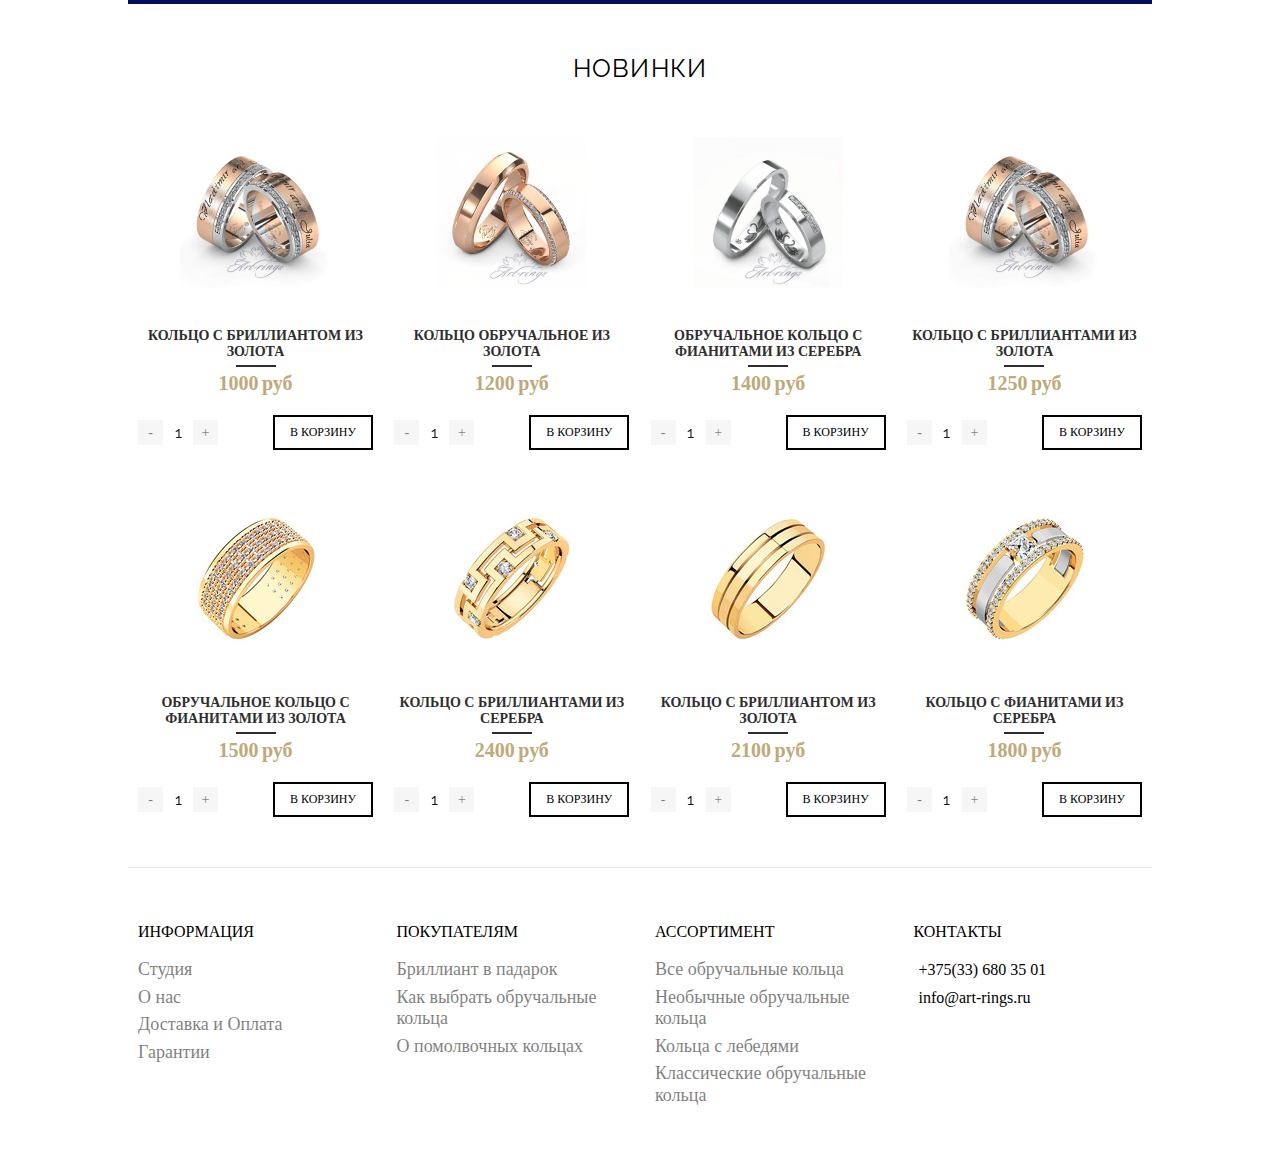
==== commit 5370cb04: "style test" ====
--- a/index.html
+++ b/index.html
@@ -54,7 +54,10 @@
                     </div>
                     <form action="#" id="order-form" class="card__checkout none">
                         <h3>Оформить заказ</h3>
-                        <input type="text" placeholder="+375 (__) ___-__-__">
+
+                        <input type="text" placeholder="Email" class="orderEmail">
+
+
                         <button type="button" class="order__btn">Заказать</button>
                     </form>
 
--- a/css/index.css
+++ b/css/index.css
@@ -11,7 +11,7 @@
   right: 0;
   -webkit-transition: all 0.5s ease-in;
   transition: all 0.5s ease-in;
-  z-index: 5;
+  z-index: 3;
 }
 
 .card__content .card__title {
@@ -177,10 +177,11 @@
   color: #121212;
 }
 
-.card__content input {
+.card__content .orderEmail {
   background: #F8F8F8;
   border: none;
   padding: 10px;
+  width: 100%;
   margin-top: 10px;
 }
 
@@ -905,6 +906,7 @@
   -webkit-box-align: center;
       -ms-flex-align: center;
           align-items: center;
+  margin-right: 10px;
 }
 
 .main .product .product__content .counter-wrapper .items__control {
@@ -935,7 +937,8 @@
   text-decoration: none;
   color: #000000;
   font-size: 12px;
-  width: 120px;
+  max-width: 120px;
+  width: 100%;
   height: 35px;
   border: 2px solid #000000;
   -webkit-transition: .3s ease-in-out;
@@ -1004,9 +1007,9 @@
   .main .product .product__content .product__block {
     display: -ms-grid;
     display: grid;
-    -ms-grid-columns: (minmax(180px, 1fr))[auto-fill];
-        grid-template-columns: repeat(auto-fill, minmax(180px, 1fr));
-    gap: 5px;
+    -ms-grid-columns: (minmax(200px, 1fr))[auto-fill];
+        grid-template-columns: repeat(auto-fill, minmax(200px, 1fr));
+    gap: 15px;
     padding: 0 10px;
   }
   .main .product .product__content .product-wrap {
